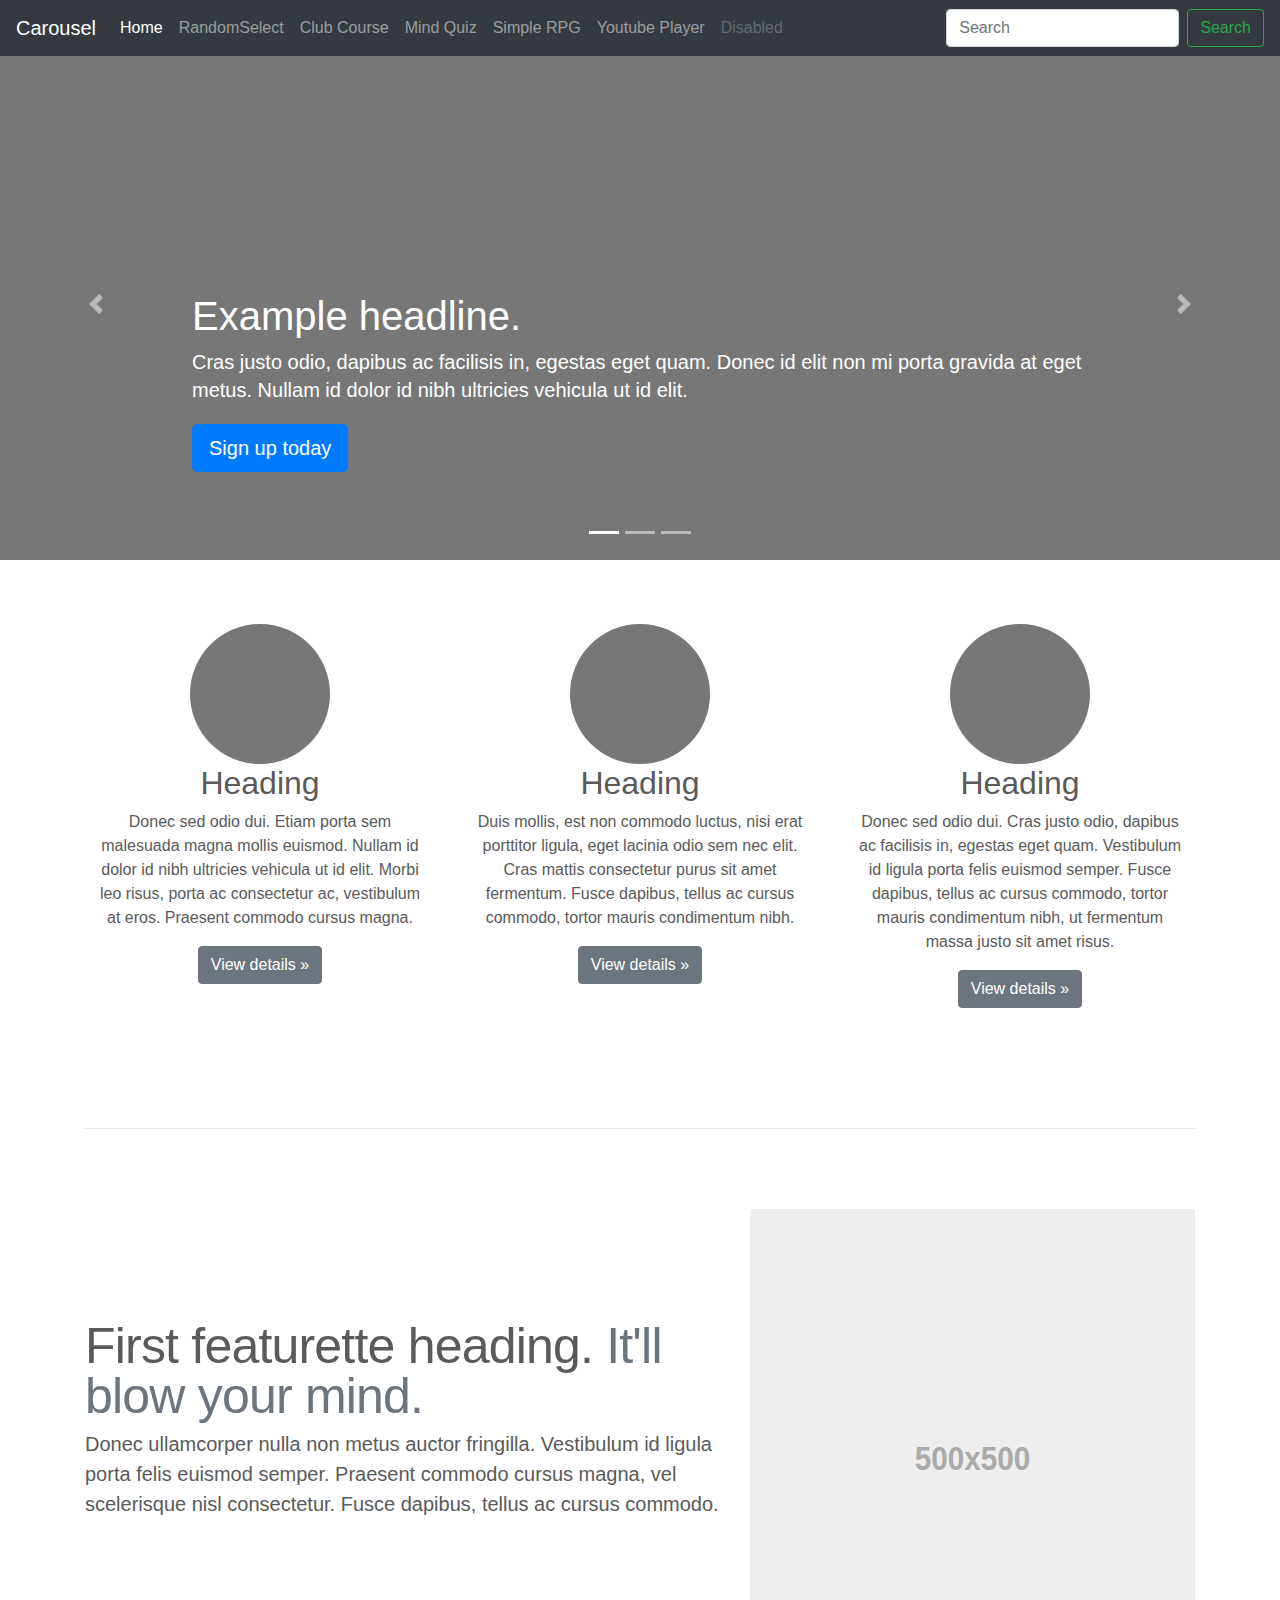
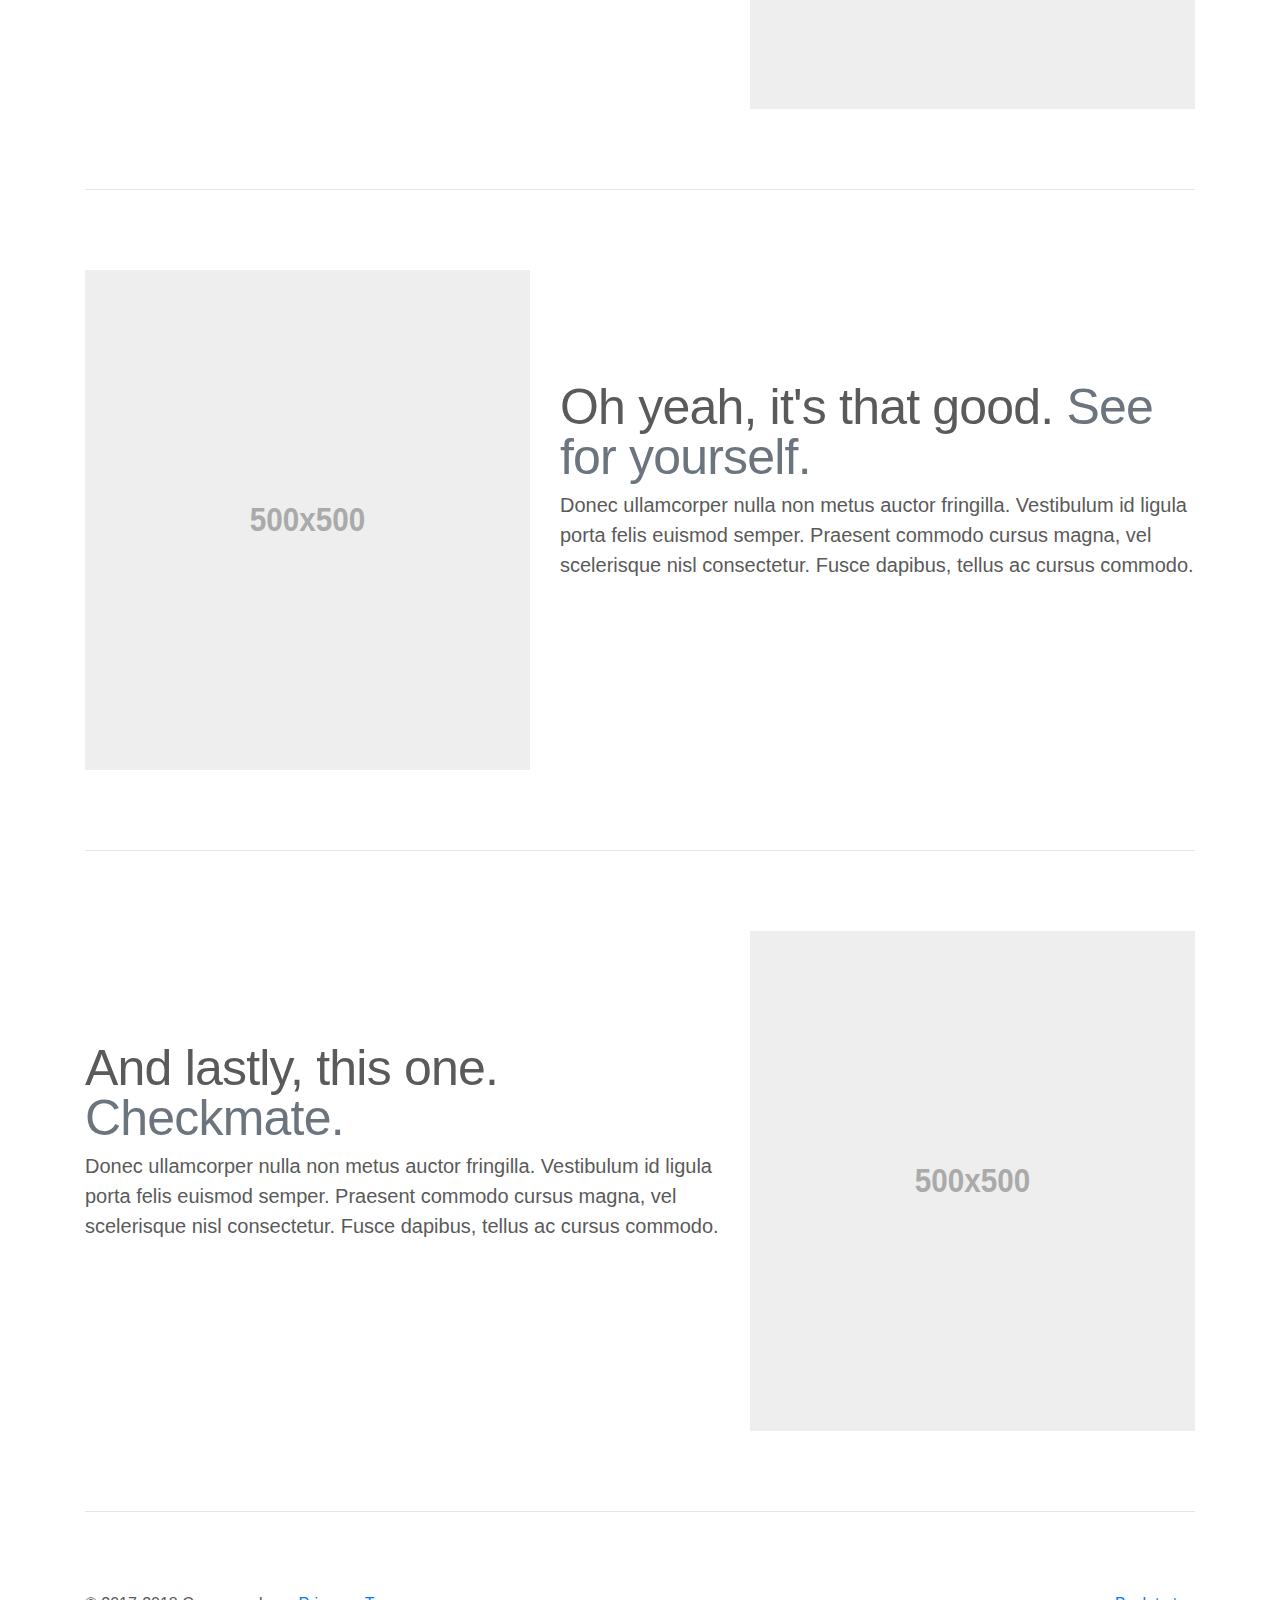
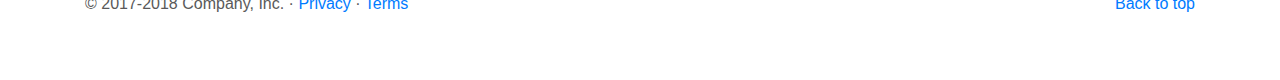
==== index.html @ 9330ef6a "Initial commit" ====
<!doctype html>
<html lang="en">
  <head>
    <meta charset="utf-8">
    <meta name="viewport" content="width=device-width, initial-scale=1, shrink-to-fit=no">
    <meta name="description" content="">
    <meta name="author" content="">
    <link rel="icon" href="favicon.ico">

    <title>Carousel Template for Bootstrap</title>

    <!-- Bootstrap core CSS -->
    <link href="dist/css/bootstrap.min.css" rel="stylesheet">

    <!-- Custom styles for this template -->
    <link href="carousel.css" rel="stylesheet">
  </head>
  <body>

    <header>
      <nav class="navbar navbar-expand-md navbar-dark fixed-top bg-dark">
        <a class="navbar-brand" href="#">Carousel</a>
        <button class="navbar-toggler" type="button" data-toggle="collapse" data-target="#navbarCollapse" aria-controls="navbarCollapse" aria-expanded="false" aria-label="Toggle navigation">
          <span class="navbar-toggler-icon"></span>
        </button>
        <div class="collapse navbar-collapse" id="navbarCollapse">
          <ul class="navbar-nav mr-auto">
            <li class="nav-item active">
              <a class="nav-link" href="#">Home <span class="sr-only">(current)</span></a>
            </li>
            
            <li class="nav-item">
              <a class="nav-link" href="RandomSelect.html">RandomSelect <span class="sr-only">(current)</span></a>
            </li>
            
            <li class="nav-item">
              <a class="nav-link" href="Club Course.html">Club Course <span class="sr-only">(current)</span></a>
            </li>
            
            <li class="nav-item">
              <a class="nav-link" href="Mind Quiz.html">Mind Quiz <span class="sr-only">(current)</span></a>
            </li>
            
            <li class="nav-item">
              <a class="nav-link" href="Simple RPG.html">Simple RPG <span class="sr-only">(current)</span></a>
            </li>
              
            <li class="nav-item">
              <a class="nav-link" href="Youtube Player.html">Youtube Player <span class="sr-only">(current)</span></a>
            </li>
              
            <li class="nav-item">
              <a class="nav-link disabled" href="#">Disabled</a>
            </li>
          </ul>
          <form class="form-inline mt-2 mt-md-0">
            <input class="form-control mr-sm-2" type="text" placeholder="Search" aria-label="Search">
            <button class="btn btn-outline-success my-2 my-sm-0" type="submit">Search</button>
          </form>
        </div>
      </nav>
    </header>

    <main role="main">

      <div id="myCarousel" class="carousel slide" data-ride="carousel">
        <ol class="carousel-indicators">
          <li data-target="#myCarousel" data-slide-to="0" class="active"></li>
          <li data-target="#myCarousel" data-slide-to="1"></li>
          <li data-target="#myCarousel" data-slide-to="2"></li>
        </ol>
        <div class="carousel-inner">
          <div class="carousel-item active">
            <img class="first-slide" src="[data-uri]" alt="First slide">
            <div class="container">
              <div class="carousel-caption text-left">
                <h1>Example headline.</h1>
                <p>Cras justo odio, dapibus ac facilisis in, egestas eget quam. Donec id elit non mi porta gravida at eget metus. Nullam id dolor id nibh ultricies vehicula ut id elit.</p>
                <p><a class="btn btn-lg btn-primary" href="#" role="button">Sign up today</a></p>
              </div>
            </div>
          </div>
          <div class="carousel-item">
            <img class="second-slide" src="[data-uri]" alt="Second slide">
            <div class="container">
              <div class="carousel-caption">
                <h1>Another example headline.</h1>
                <p>Cras justo odio, dapibus ac facilisis in, egestas eget quam. Donec id elit non mi porta gravida at eget metus. Nullam id dolor id nibh ultricies vehicula ut id elit.</p>
                <p><a class="btn btn-lg btn-primary" href="#" role="button">Learn more</a></p>
              </div>
            </div>
          </div>
          <div class="carousel-item">
            <img class="third-slide" src="[data-uri]" alt="Third slide">
            <div class="container">
              <div class="carousel-caption text-right">
                <h1>One more for good measure.</h1>
                <p>Cras justo odio, dapibus ac facilisis in, egestas eget quam. Donec id elit non mi porta gravida at eget metus. Nullam id dolor id nibh ultricies vehicula ut id elit.</p>
                <p><a class="btn btn-lg btn-primary" href="#" role="button">Browse gallery</a></p>
              </div>
            </div>
          </div>
        </div>
        <a class="carousel-control-prev" href="#myCarousel" role="button" data-slide="prev">
          <span class="carousel-control-prev-icon" aria-hidden="true"></span>
          <span class="sr-only">Previous</span>
        </a>
        <a class="carousel-control-next" href="#myCarousel" role="button" data-slide="next">
          <span class="carousel-control-next-icon" aria-hidden="true"></span>
          <span class="sr-only">Next</span>
        </a>
      </div>


      <!-- Marketing messaging and featurettes
      ================================================== -->
      <!-- Wrap the rest of the page in another container to center all the content. -->

      <div class="container marketing">

        <!-- Three columns of text below the carousel -->
        <div class="row">
          <div class="col-lg-4">
            <img class="rounded-circle" src="[data-uri]" alt="Generic placeholder image" width="140" height="140">
            <h2>Heading</h2>
            <p>Donec sed odio dui. Etiam porta sem malesuada magna mollis euismod. Nullam id dolor id nibh ultricies vehicula ut id elit. Morbi leo risus, porta ac consectetur ac, vestibulum at eros. Praesent commodo cursus magna.</p>
            <p><a class="btn btn-secondary" href="#" role="button">View details &raquo;</a></p>
          </div><!-- /.col-lg-4 -->
          <div class="col-lg-4">
            <img class="rounded-circle" src="[data-uri]" alt="Generic placeholder image" width="140" height="140">
            <h2>Heading</h2>
            <p>Duis mollis, est non commodo luctus, nisi erat porttitor ligula, eget lacinia odio sem nec elit. Cras mattis consectetur purus sit amet fermentum. Fusce dapibus, tellus ac cursus commodo, tortor mauris condimentum nibh.</p>
            <p><a class="btn btn-secondary" href="#" role="button">View details &raquo;</a></p>
          </div><!-- /.col-lg-4 -->
          <div class="col-lg-4">
            <img class="rounded-circle" src="[data-uri]" alt="Generic placeholder image" width="140" height="140">
            <h2>Heading</h2>
            <p>Donec sed odio dui. Cras justo odio, dapibus ac facilisis in, egestas eget quam. Vestibulum id ligula porta felis euismod semper. Fusce dapibus, tellus ac cursus commodo, tortor mauris condimentum nibh, ut fermentum massa justo sit amet risus.</p>
            <p><a class="btn btn-secondary" href="#" role="button">View details &raquo;</a></p>
          </div><!-- /.col-lg-4 -->
        </div><!-- /.row -->


        <!-- START THE FEATURETTES -->

        <hr class="featurette-divider">

        <div class="row featurette">
          <div class="col-md-7">
            <h2 class="featurette-heading">First featurette heading. <span class="text-muted">It'll blow your mind.</span></h2>
            <p class="lead">Donec ullamcorper nulla non metus auctor fringilla. Vestibulum id ligula porta felis euismod semper. Praesent commodo cursus magna, vel scelerisque nisl consectetur. Fusce dapibus, tellus ac cursus commodo.</p>
          </div>
          <div class="col-md-5">
            <img class="featurette-image img-fluid mx-auto" data-src="holder.js/500x500/auto" alt="Generic placeholder image">
          </div>
        </div>

        <hr class="featurette-divider">

        <div class="row featurette">
          <div class="col-md-7 order-md-2">
            <h2 class="featurette-heading">Oh yeah, it's that good. <span class="text-muted">See for yourself.</span></h2>
            <p class="lead">Donec ullamcorper nulla non metus auctor fringilla. Vestibulum id ligula porta felis euismod semper. Praesent commodo cursus magna, vel scelerisque nisl consectetur. Fusce dapibus, tellus ac cursus commodo.</p>
          </div>
          <div class="col-md-5 order-md-1">
            <img class="featurette-image img-fluid mx-auto" data-src="holder.js/500x500/auto" alt="Generic placeholder image">
          </div>
        </div>

        <hr class="featurette-divider">

        <div class="row featurette">
          <div class="col-md-7">
            <h2 class="featurette-heading">And lastly, this one. <span class="text-muted">Checkmate.</span></h2>
            <p class="lead">Donec ullamcorper nulla non metus auctor fringilla. Vestibulum id ligula porta felis euismod semper. Praesent commodo cursus magna, vel scelerisque nisl consectetur. Fusce dapibus, tellus ac cursus commodo.</p>
          </div>
          <div class="col-md-5">
            <img class="featurette-image img-fluid mx-auto" data-src="holder.js/500x500/auto" alt="Generic placeholder image">
          </div>
        </div>

        <hr class="featurette-divider">

        <!-- /END THE FEATURETTES -->

      </div><!-- /.container -->


      <!-- FOOTER -->
      <footer class="container">
        <p class="float-right"><a href="#">Back to top</a></p>
        <p>&copy; 2017-2018 Company, Inc. &middot; <a href="#">Privacy</a> &middot; <a href="#">Terms</a></p>
      </footer>
    </main>

    <!-- Bootstrap core JavaScript
    ================================================== -->
    <!-- Placed at the end of the document so the pages load faster -->
    <script src="https://code.jquery.com/jquery-3.3.1.slim.min.js" integrity="sha384-q8i/X+965DzO0rT7abK41JStQIAqVgRVzpbzo5smXKp4YfRvH+8abtTE1Pi6jizo" crossorigin="anonymous"></script>
    <script>window.jQuery || document.write('<script src="assets/js/vendor/jquery-slim.min.js"><\/script>')</script>
    <script src="assets/js/vendor/popper.min.js"></script>
    <script src="dist/js/bootstrap.min.js"></script>
    <!-- Just to make our placeholder images work. Don't actually copy the next line! -->
    <script src="assets/js/vendor/holder.min.js"></script>
  </body>
</html>
---- carousel.css ----
/* GLOBAL STYLES
-------------------------------------------------- */
/* Padding below the footer and lighter body text */

body {
  padding-top: 3rem;
  padding-bottom: 3rem;
  color: #5a5a5a;
}


/* CUSTOMIZE THE CAROUSEL
-------------------------------------------------- */

/* Carousel base class */
.carousel {
  margin-bottom: 4rem;
}
/* Since positioning the image, we need to help out the caption */
.carousel-caption {
  bottom: 3rem;
  z-index: 10;
}

/* Declare heights because of positioning of img element */
.carousel-item {
  height: 32rem;
  background-color: #777;
}
.carousel-item > img {
  position: absolute;
  top: 0;
  left: 0;
  min-width: 100%;
  height: 32rem;
}


/* MARKETING CONTENT
-------------------------------------------------- */

/* Center align the text within the three columns below the carousel */
.marketing .col-lg-4 {
  margin-bottom: 1.5rem;
  text-align: center;
}
.marketing h2 {
  font-weight: 400;
}
.marketing .col-lg-4 p {
  margin-right: .75rem;
  margin-left: .75rem;
}


/* Featurettes
------------------------- */

.featurette-divider {
  margin: 5rem 0; /* Space out the Bootstrap <hr> more */
}

/* Thin out the marketing headings */
.featurette-heading {
  font-weight: 300;
  line-height: 1;
  letter-spacing: -.05rem;
}


/* RESPONSIVE CSS
-------------------------------------------------- */

@media (min-width: 40em) {
  /* Bump up size of carousel content */
  .carousel-caption p {
    margin-bottom: 1.25rem;
    font-size: 1.25rem;
    line-height: 1.4;
  }

  .featurette-heading {
    font-size: 50px;
  }
}

@media (min-width: 62em) {
  .featurette-heading {
    margin-top: 7rem;
  }
}
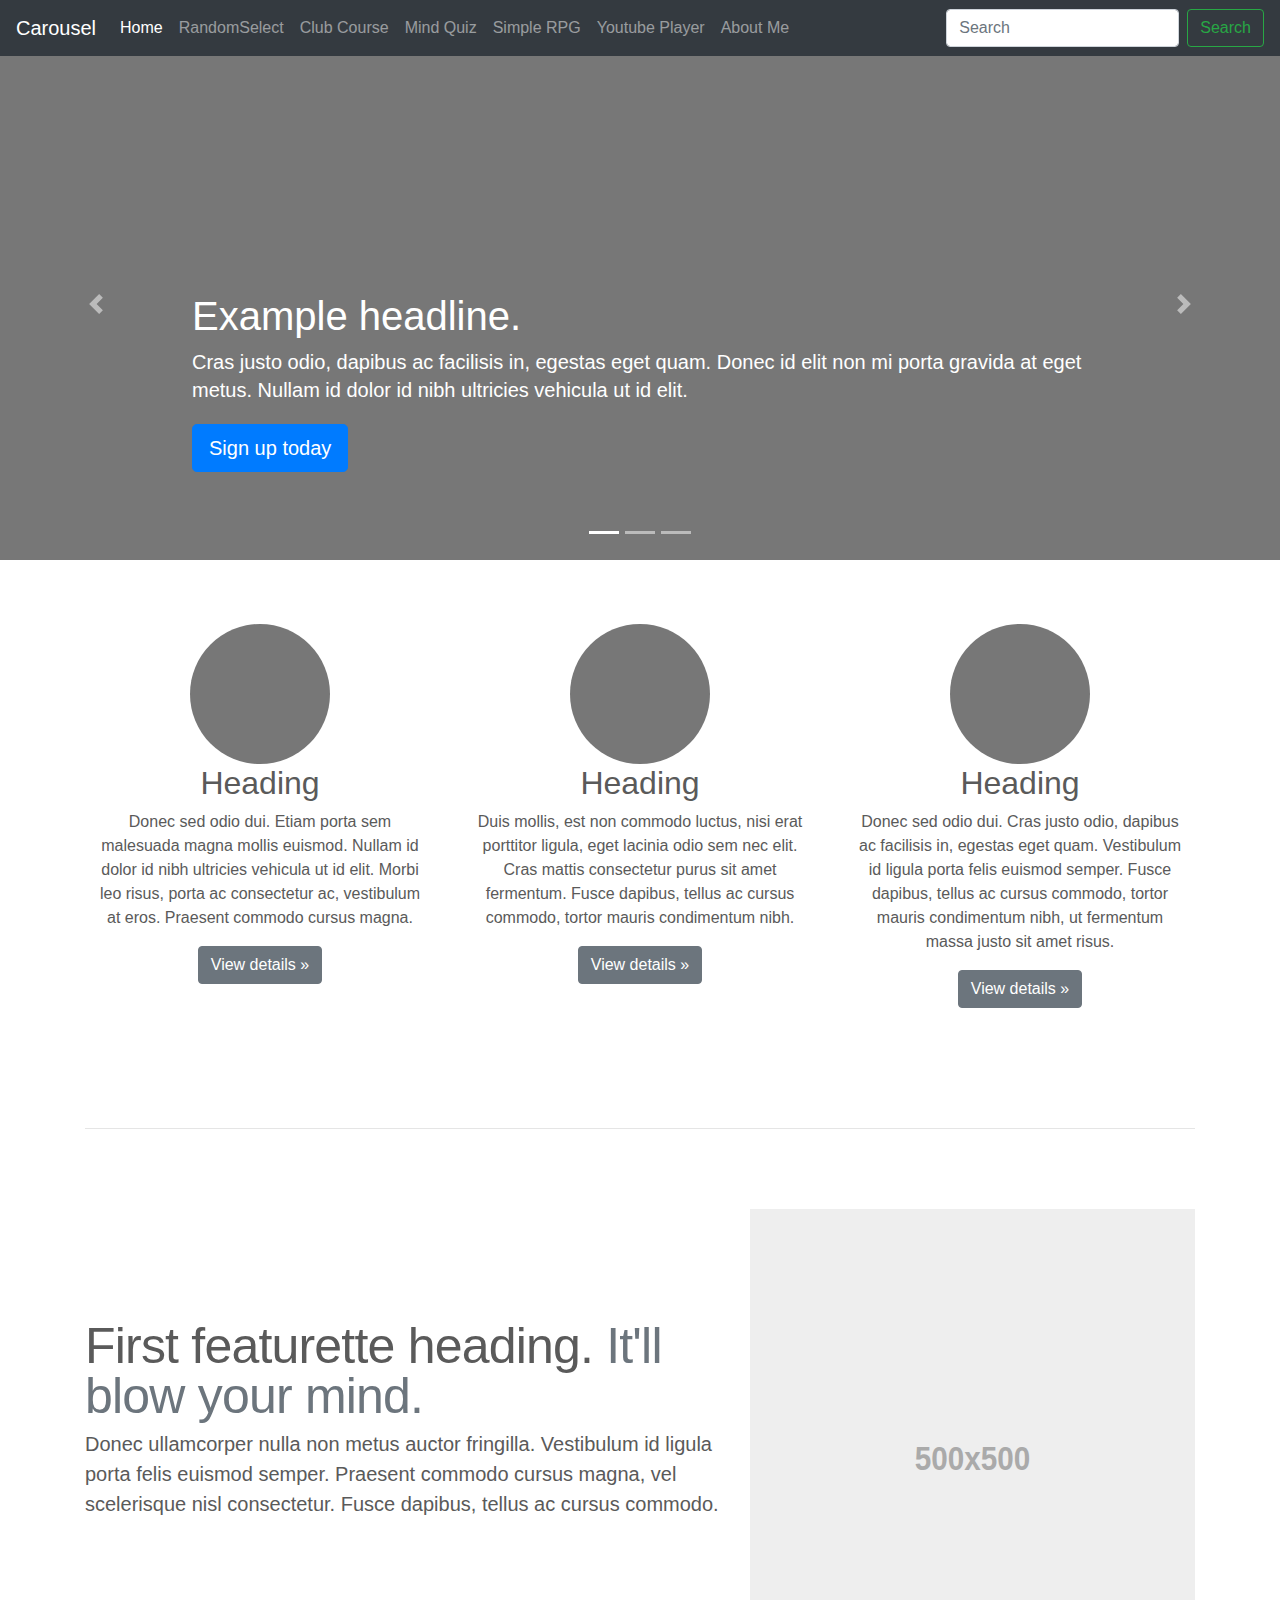
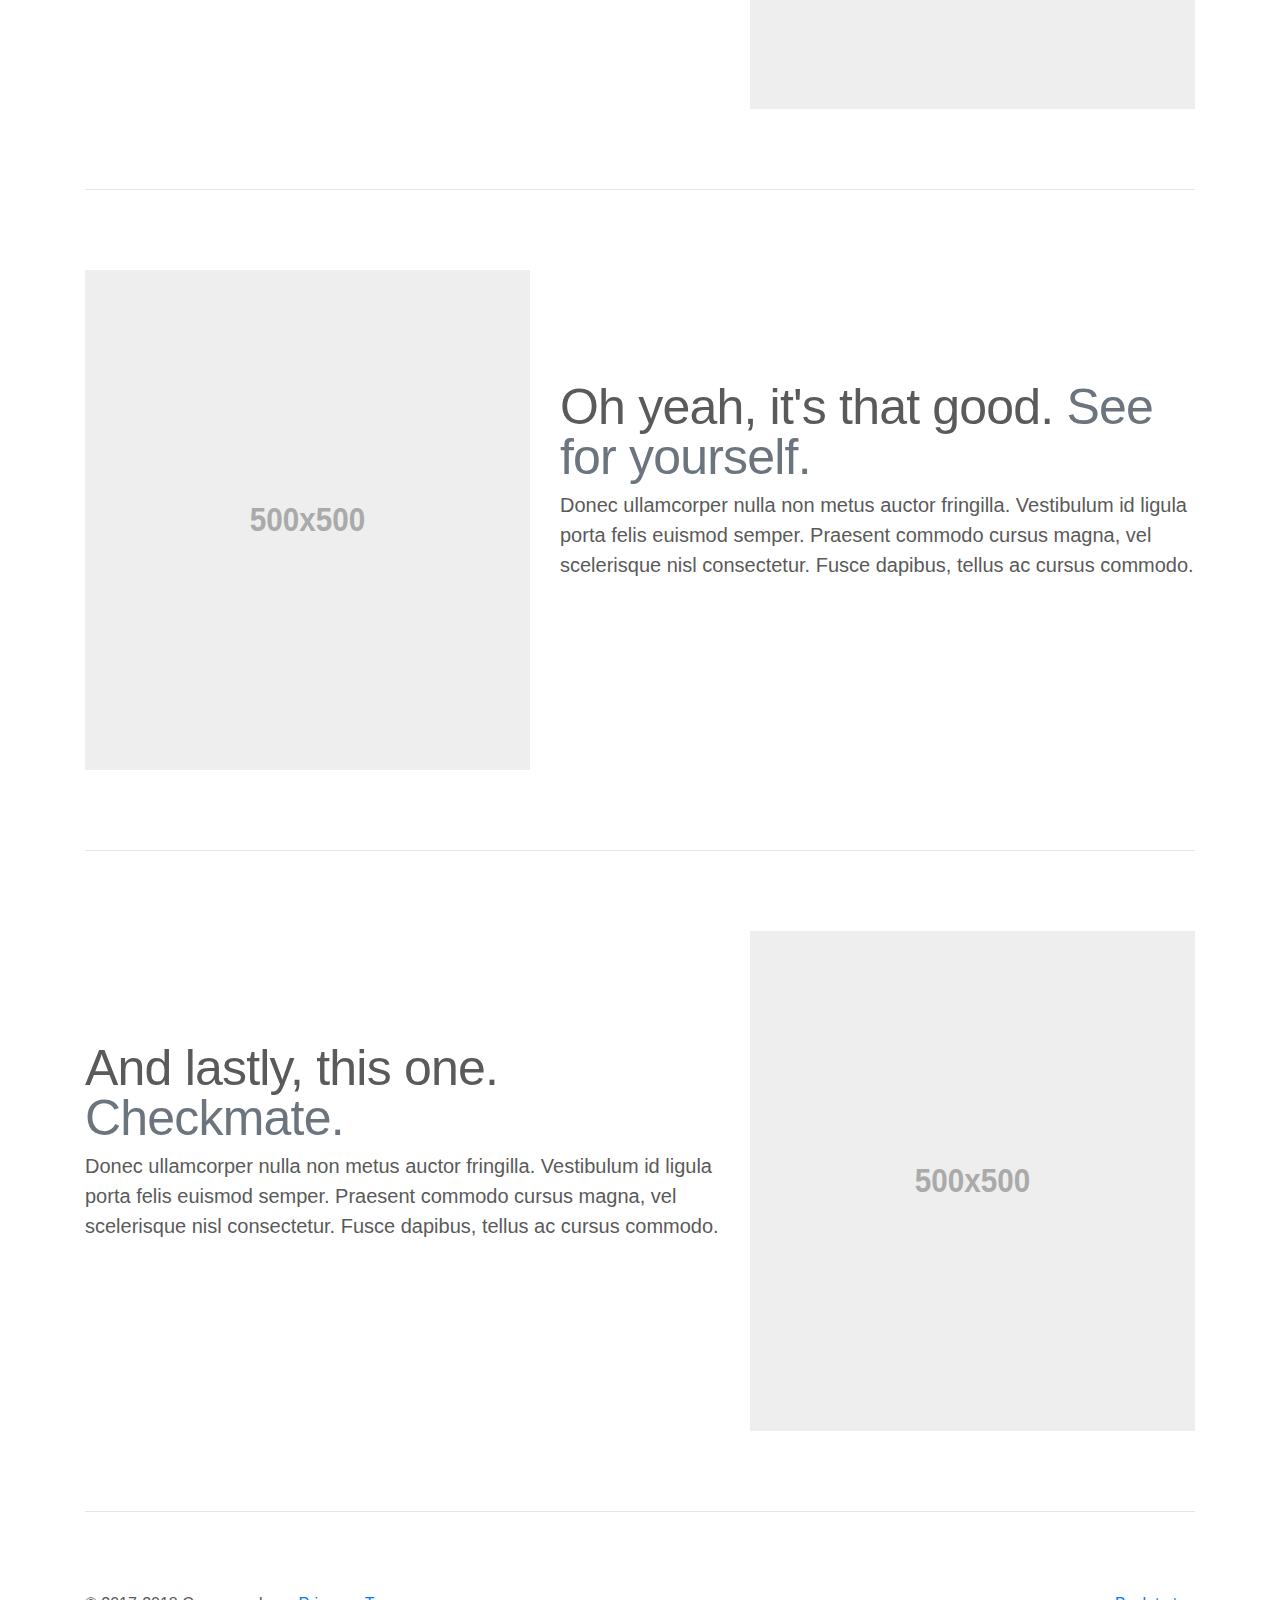
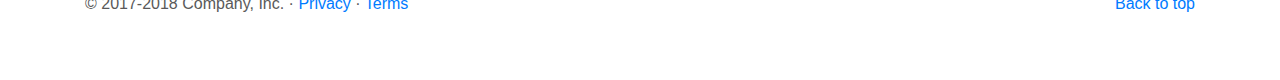
==== commit 1cfbb677: "update" ====
--- a/index.html
+++ b/index.html
@@ -34,24 +34,27 @@
             </li>
             
             <li class="nav-item">
-              <a class="nav-link" href="Club Course.html">Club Course <span class="sr-only">(current)</span></a>
-            </li>
-            
-            <li class="nav-item">
-              <a class="nav-link" href="Mind Quiz.html">Mind Quiz <span class="sr-only">(current)</span></a>
-            </li>
-            
-            <li class="nav-item">
-              <a class="nav-link" href="Simple RPG.html">Simple RPG <span class="sr-only">(current)</span></a>
+              <a class="nav-link" href="Club Course.html">Club Course </a>
+            </li>
+            
+            <li class="nav-item">
+              <a class="nav-link" href="Mind Quiz.html">Mind Quiz </a>
+            </li>
+            
+            <li class="nav-item">
+              <a class="nav-link" href="Simple RPG.html">Simple RPG </a>
             </li>
               
             <li class="nav-item">
-              <a class="nav-link" href="Youtube Player.html">Youtube Player <span class="sr-only">(current)</span></a>
+              <a class="nav-link" href="Youtube Player.html">Youtube Player </a>
             </li>
               
             <li class="nav-item">
+              <a class="nav-link" href="About Me.html">About Me </a>
+            </li>
+            <!--<li class="nav-item">
               <a class="nav-link disabled" href="#">Disabled</a>
-            </li>
+            </li>-->
           </ul>
           <form class="form-inline mt-2 mt-md-0">
             <input class="form-control mr-sm-2" type="text" placeholder="Search" aria-label="Search">
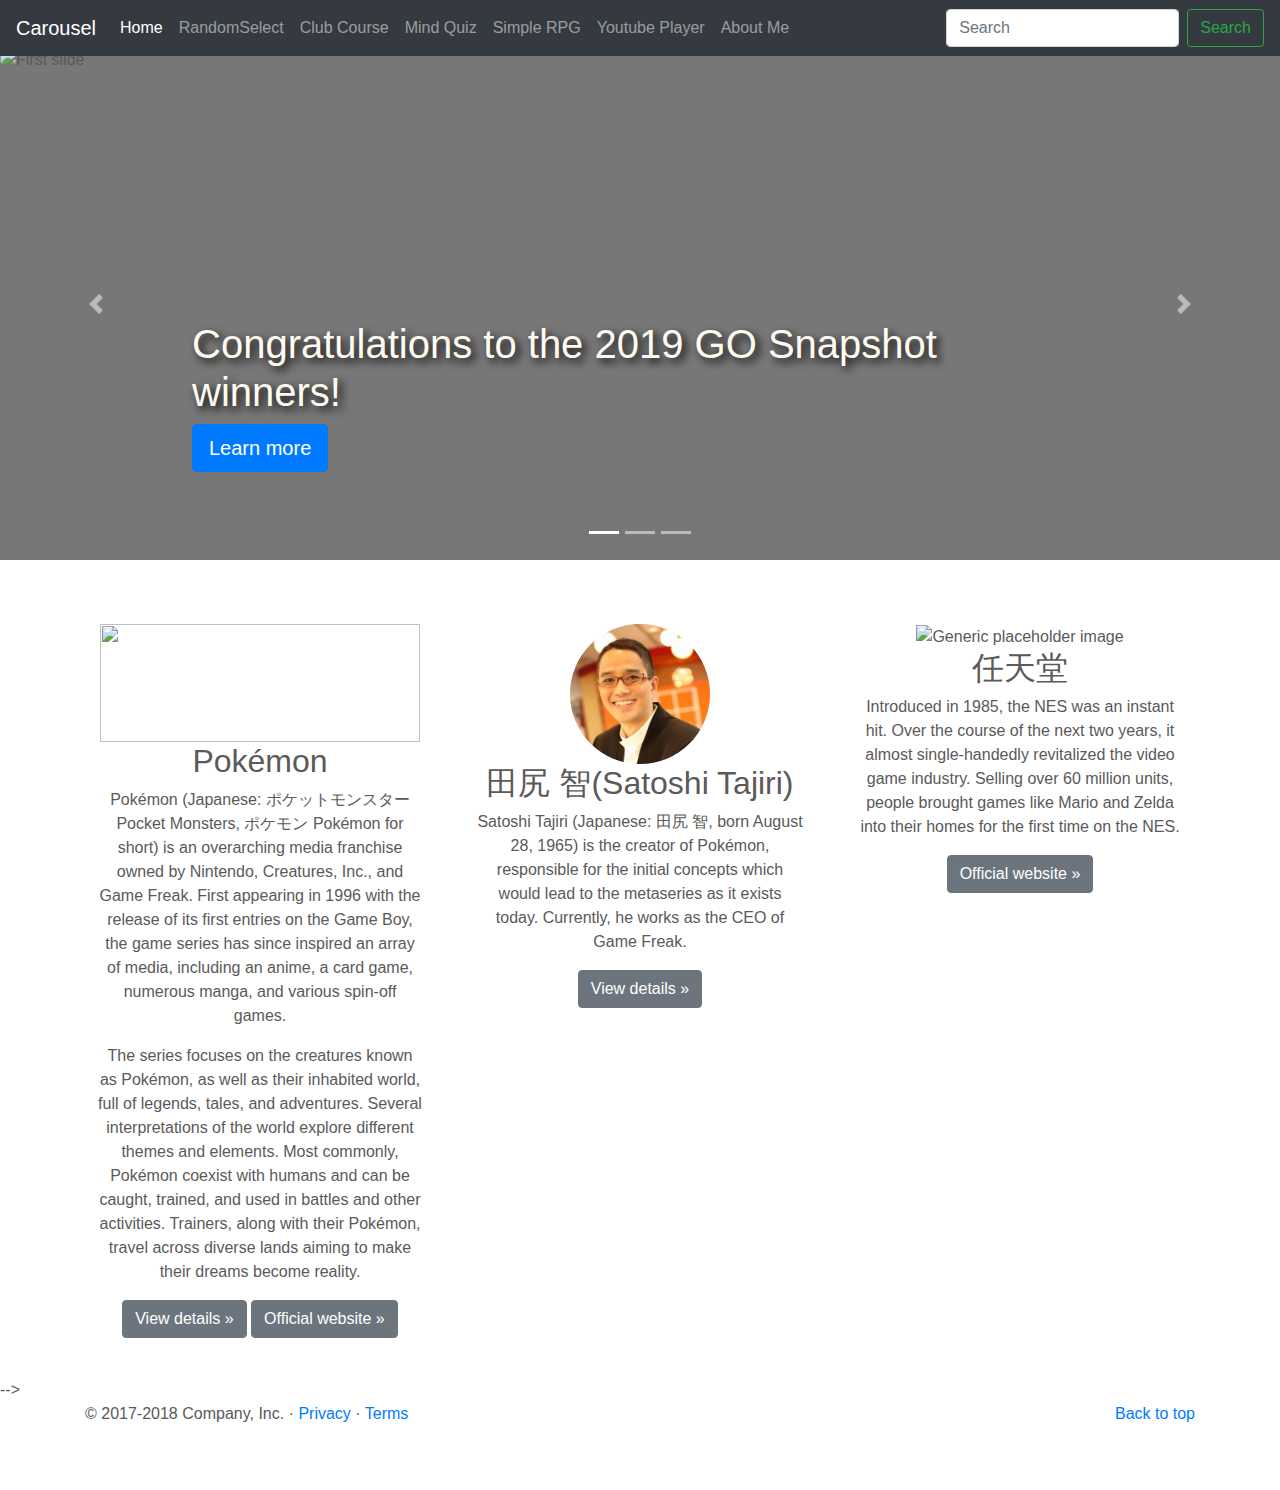
==== commit 3a657642: "update" ====
--- a/index.html
+++ b/index.html
@@ -74,32 +74,33 @@
         </ol>
         <div class="carousel-inner">
           <div class="carousel-item active">
-            <img class="first-slide" src="[data-uri]" alt="First slide">
+            <img class="first-slide" src="https://pokemongolive.com/img/posts/gosnapshotchallenge.jpg" alt="First slide">
             <div class="container">
               <div class="carousel-caption text-left">
-                <h1>Example headline.</h1>
-                <p>Cras justo odio, dapibus ac facilisis in, egestas eget quam. Donec id elit non mi porta gravida at eget metus. Nullam id dolor id nibh ultricies vehicula ut id elit.</p>
-                <p><a class="btn btn-lg btn-primary" href="#" role="button">Sign up today</a></p>
+                
+                <h1>Congratulations to the 2019 GO Snapshot winners!</h1>
+                <p><a class="btn btn-lg btn-primary" href="https://pokemongolive.com/en/post/gosnapshotsummer2019winners/" role="button">Learn more</a></p>
               </div>
             </div>
           </div>
           <div class="carousel-item">
-            <img class="second-slide" src="[data-uri]" alt="Second slide">
+            <img class="second-slide" src="https://nintendoeverything.com/wp-content/uploads/pokemon-sword-pokemon-shield.jpg" alt="Second slide">
             <div class="container">
               <div class="carousel-caption">
-                <h1>Another example headline.</h1>
-                <p>Cras justo odio, dapibus ac facilisis in, egestas eget quam. Donec id elit non mi porta gravida at eget metus. Nullam id dolor id nibh ultricies vehicula ut id elit.</p>
-                <p><a class="btn btn-lg btn-primary" href="#" role="button">Learn more</a></p>
+                <h1 >COMING NOVEMBER 15, 2019!</h1>
+                  <!--
+                <p>Cras justo odio, dapibus ac facilisis in, egestas eget quam. Donec id elit non mi porta gravida at eget metus. Nullam id dolor id nibh ultricies vehicula ut id elit.</p>-->
+                <p><a class="btn btn-lg btn-primary" href="https://swordshield.pokemon.com/en-us/" role="button">Learn more</a></p>
               </div>
             </div>
           </div>
           <div class="carousel-item">
-            <img class="third-slide" src="[data-uri]" alt="Third slide">
+            <img class="third-slide" src="pokemon-sleep&pokemon-master.jpg" alt="Third slide">
             <div class="container">
-              <div class="carousel-caption text-right">
-                <h1>One more for good measure.</h1>
-                <p>Cras justo odio, dapibus ac facilisis in, egestas eget quam. Donec id elit non mi porta gravida at eget metus. Nullam id dolor id nibh ultricies vehicula ut id elit.</p>
-                <p><a class="btn btn-lg btn-primary" href="#" role="button">Browse gallery</a></p>
+              <div class="carousel-caption">
+                <h1 >Pokémon News</h1>
+                
+                <p><a class="btn btn-lg btn-primary" href="https://www.pokemon.com/us/pokemon-news/big-pokemon-news-from-tokyo/" role="button">Learn more</a></p>
               </div>
             </div>
           </div>
@@ -123,38 +124,44 @@
 
         <!-- Three columns of text below the carousel -->
         <div class="row">
+          
           <div class="col-lg-4">
-            <img class="rounded-circle" src="[data-uri]" alt="Generic placeholder image" width="140" height="140">
-            <h2>Heading</h2>
-            <p>Donec sed odio dui. Etiam porta sem malesuada magna mollis euismod. Nullam id dolor id nibh ultricies vehicula ut id elit. Morbi leo risus, porta ac consectetur ac, vestibulum at eros. Praesent commodo cursus magna.</p>
-            <p><a class="btn btn-secondary" href="#" role="button">View details &raquo;</a></p>
+            <img class="square" src="https://cdn.bulbagarden.net/upload/thumb/d/d2/Pok%C3%A9mon_logo_English.png/320px-Pok%C3%A9mon_logo_English.png" width="320" height="118">
+            <h2>Pokémon</h2>
+            <p>Pokémon (Japanese: ポケットモンスター Pocket Monsters, ポケモン Pokémon for short) is an overarching media franchise owned by Nintendo, Creatures, Inc., and Game Freak. First appearing in 1996 with the release of its first entries on the Game Boy, the game series has since inspired an array of media, including an anime, a card game, numerous manga, and various spin-off games.</p>
+            <p>The series focuses on the creatures known as Pokémon, as well as their inhabited world, full of legends, tales, and adventures. Several interpretations of the world explore different themes and elements. Most commonly, Pokémon coexist with humans and can be caught, trained, and used in battles and other activities. Trainers, along with their Pokémon, travel across diverse lands aiming to make their dreams become reality.</p>
+            <p><a class="btn btn-secondary" href="https://bulbapedia.bulbagarden.net/wiki/Pok%C3%A9mon" role="button">View details &raquo;</a>
+            <a class="btn btn-secondary" href="https://www.pokemon.com/uk/country/" role="button">Official website &raquo;</a>
+            </p>
           </div><!-- /.col-lg-4 -->
+            
           <div class="col-lg-4">
-            <img class="rounded-circle" src="[data-uri]" alt="Generic placeholder image" width="140" height="140">
-            <h2>Heading</h2>
-            <p>Duis mollis, est non commodo luctus, nisi erat porttitor ligula, eget lacinia odio sem nec elit. Cras mattis consectetur purus sit amet fermentum. Fusce dapibus, tellus ac cursus commodo, tortor mauris condimentum nibh.</p>
-            <p><a class="btn btn-secondary" href="#" role="button">View details &raquo;</a></p>
+            <img class="rounded-circle" src="333px-Satoshi Tajiri.jpg" alt="Generic placeholder image" width="140" height="140">
+            <h2>田尻 智(Satoshi Tajiri)</h2>
+            <p>Satoshi Tajiri (Japanese: 田尻 智, born August 28, 1965) is the creator of Pokémon, responsible for the initial concepts which would lead to the metaseries as it exists today. Currently, he works as the CEO of Game Freak.</p>
+            <p><a class="btn btn-secondary" href="https://bulbapedia.bulbagarden.net/wiki/Satoshi_Tajiri" role="button">View details &raquo;</a></p>
           </div><!-- /.col-lg-4 -->
+            
           <div class="col-lg-4">
-            <img class="rounded-circle" src="[data-uri]" alt="Generic placeholder image" width="140" height="140">
-            <h2>Heading</h2>
-            <p>Donec sed odio dui. Cras justo odio, dapibus ac facilisis in, egestas eget quam. Vestibulum id ligula porta felis euismod semper. Fusce dapibus, tellus ac cursus commodo, tortor mauris condimentum nibh, ut fermentum massa justo sit amet risus.</p>
-            <p><a class="btn btn-secondary" href="#" role="button">View details &raquo;</a></p>
+            <img class="square" src="https://media.52poke.com/wiki/thumb/3/3c/Nintendo_logo.png/320px-Nintendo_logo.png" alt="Generic placeholder image" width="320" height="79">
+            <h2>任天堂</h2>
+            <p>Introduced in 1985, the NES was an instant hit. Over the course of the next two years, it almost single-handedly revitalized the video game industry. Selling over 60 million units, people brought games like Mario and Zelda into their homes for the first time on the NES.</p>
+            <p><a class="btn btn-secondary" href="https://www.nintendo.com/countryselector/" role="button">Official website &raquo;</a></p>
           </div><!-- /.col-lg-4 -->
         </div><!-- /.row -->
 
 
         <!-- START THE FEATURETTES -->
-
+<!--
         <hr class="featurette-divider">
 
         <div class="row featurette">
           <div class="col-md-7">
             <h2 class="featurette-heading">First featurette heading. <span class="text-muted">It'll blow your mind.</span></h2>
-            <p class="lead">Donec ullamcorper nulla non metus auctor fringilla. Vestibulum id ligula porta felis euismod semper. Praesent commodo cursus magna, vel scelerisque nisl consectetur. Fusce dapibus, tellus ac cursus commodo.</p>
+            <p class="lead">Pokémon Go (stylized as Pokémon GO) is an augmented reality (AR) mobile game developed and published by Niantic for iOS and Android devices. A part of the Pokémon franchise, it was first released in certain countries in July 2016, and in other regions over the next few months. The game is the result of a collaboration between Niantic and Nintendo by way of The Pokémon Company. It uses the mobile device GPS to locate, capture, battle, and train virtual creatures, called Pokémon, which appear as if they are in the player's real-world location.</p>
           </div>
           <div class="col-md-5">
-            <img class="featurette-image img-fluid mx-auto" data-src="holder.js/500x500/auto" alt="Generic placeholder image">
+            <img class="featurette-image img-fluid mx-auto" src="https://img.4gamers.com.tw/news-image/5c14af6c-4e5f-45ed-8aea-bcc2b32cd490.jpg" alt="Generic placeholder image">
           </div>
         </div>
 
@@ -187,7 +194,7 @@
         <!-- /END THE FEATURETTES -->
 
       </div><!-- /.container -->
-
+-->
 
       <!-- FOOTER -->
       <footer class="container">
--- a/carousel.css
+++ b/carousel.css
@@ -20,13 +20,23 @@
 .carousel-caption {
   bottom: 3rem;
   z-index: 10;
+  /*color: floralwhite;
+  text-shadow: black 0.1em 0.1em 0.2em;*/
 }
-
+.carousel-item active h1 {
+  color: floralwhite;
+  text-shadow: black 0.1em 0.1em 0.2em;
+}
+.carousel-caption h1 {
+  color: floralwhite;
+  text-shadow: black 0.1em 0.1em 0.2em;
+}
 /* Declare heights because of positioning of img element */
 .carousel-item {
   height: 32rem;
   background-color: #777;
 }
+
 .carousel-item > img {
   position: absolute;
   top: 0;
